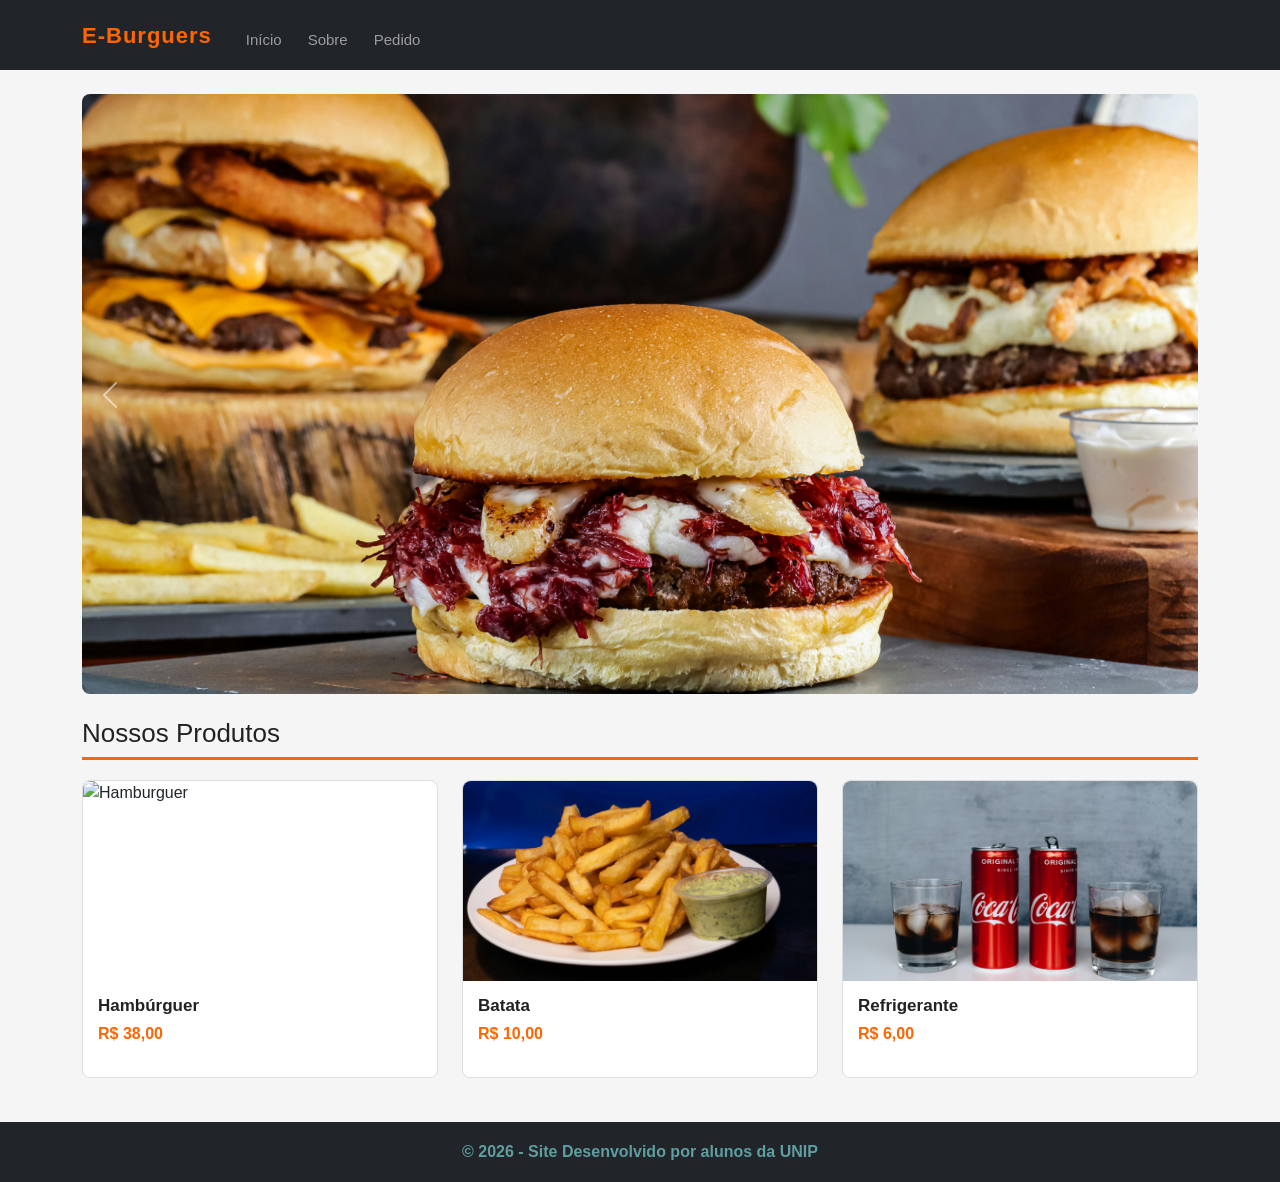
==== index.html @ 890afcfe "first commit" ====
<!DOCTYPE html>
<html lang="pt-BR">
<head>
    <meta charset="UTF-8">
    <title>E-Burguers</title>
    <link rel="icon" type="image/x-icon" href="img/icon.png">

    <!-- Bootstrap -->
    <link href="https://cdn.jsdelivr.net/npm/bootstrap@5.3.0/dist/css/bootstrap.min.css" rel="stylesheet">

    <!-- CSS externo -->
    <link rel="stylesheet" href="css/style.css">
</head>

<body>

<!-- HEADER -->
<header>
    <nav class="navbar navbar-expand-lg navbar-dark bg-dark">
        <div class="container">
            <a class="navbar-brand" href="index.html">E-Burguers</a>

            <button class="navbar-toggler" type="button" data-bs-toggle="collapse" data-bs-target="#menu">
                <span class="navbar-toggler-icon"></span>
            </button>

            <div class="collapse navbar-collapse" id="menu">
                <ul class="navbar-nav">
                    <li class="nav-item">
                        <a class="nav-link" href="index.html">Início</a>
                    </li>
                    <li class="nav-item">
                        <a class="nav-link" href="sobre.html">Sobre</a>
                    </li>
                    <li class="nav-item">
                        <a class="nav-link" href="pedido.html">Pedido</a>
                    </li>
                </ul>
            </div>
        </div>
    </nav>
</header>

<!-- MAIN -->
<main>

    <!-- CAROUSEL -->
    <section class="container mt-4">
        <div id="carouselExample" class="carousel slide" data-bs-ride="carousel" data-bs-interval="3000">

            <div class="carousel-inner">
                <div class="carousel-item active">
                    <img src="img/carousel1.jpg" class="d-block w-100" alt="Lanche 1">
                </div>

                <div class="carousel-item">
                    <img src="img/carousel2.jpg" class="d-block w-100" alt="Lanche 2">
                </div>

                <div class="carousel-item">
                    <img src="img/carousel3.jpg" class="d-block w-100" alt="Lanche 3">
                </div>
            </div>

            <button class="carousel-control-prev" type="button" data-bs-target="#carouselExample" data-bs-slide="prev">
                <span class="carousel-control-prev-icon"></span>
            </button>

            <button class="carousel-control-next" type="button" data-bs-target="#carouselExample" data-bs-slide="next">
                <span class="carousel-control-next-icon"></span>
            </button>

        </div>
    </section>

    <!-- CARDS -->
    <section class="container mt-4">
        <h2>Nossos Produtos</h2>

        <div class="row">

            <div class="col-md-4">
                <div class="card">
                    <img src="img/hamburguer.jpg" class="card-img-top" alt="Hamburguer">
                    <div class="card-body">
                        <h5 class="Hamburguer.jpg">Hambúrguer</h5>
                        <p>R$ 38,00</p>
                    </div>
                </div>
            </div>

            <div class="col-md-4">
                <div class="card">
                    <img src="img/batata.jpg" class="card-img-top" alt="Batata">
                    <div class="card-body">
                        <h5 class="card-title">Batata</h5>
                        <p>R$ 10,00</p>
                    </div>
                </div>
            </div>

            <div class="col-md-4">
                <div class="card">
                    <img src="img/refrigerante.jpg" class="card-img-top" alt="Refrigerante">
                    <div class="card-body">
                        <h5 class="card-title">Refrigerante</h5>
                        <p>R$ 6,00</p>
                    </div>
                </div>
            </div>

        </div>
    </section>

</main>

<!-- FOOTER -->
<footer class="bg-dark text-white text-center mt-4">
    <p><a href="https://www.unip.br" target="_blank" class="link-UNIP">© 2026 - Site Desenvolvido por alunos da UNIP</a></p>
</footer>

<!-- Bootstrap JS -->
<script src="https://cdn.jsdelivr.net/npm/bootstrap@5.3.0/dist/js/bootstrap.bundle.min.js"></script>

</body>
</html>
---- css/style.css ----
/* ===== GERAL ===== */
body {
    margin: 0;
    padding: 0;
    background-color: #f5f5f5;
    font-family: Arial, sans-serif;
}

/* ===== TOPO ===== */
.topo {
    width: 100%;
}

.navbar-brand {
    font-size: 22px;
    font-weight: bold;
    letter-spacing: 1px;
    color: #ff6600;
}

.nav-link {
    font-size: 15px;
    margin-left: 10px;
}

/* ===== CONTEÚDO ===== */
.principal {
    padding: 20px;
}

/* ===== SEÇÕES ===== */
.secao {
    background-color: #ffffff;
    margin-top: 20px;
    margin-bottom: 20px;
    padding: 30px;
    border-radius: 8px;
    border: 1px solid #dddddd;
}

/* ===== TÍTULOS ===== */
h2 {
    margin-top: 10px;
    margin-bottom: 20px;
    color: #222222;
    font-size: 26px;
    border-bottom: 3px solid #ff6600;
    padding-bottom: 8px;
}

h3 {
    margin-top: 20px;
    margin-bottom: 12px;
    color: #333333;
    font-size: 18px;
}

/* ===== TEXTO ===== */
p {
    margin-top: 10px;
    line-height: 24px;
    color: #444444;
}

/* ===== LISTA ===== */
ul {
    margin-top: 10px;
    color: #444444;
    line-height: 28px;
}

/* ===== CAROUSEL ===== */
.carousel-item img {
    height: 600px;
    object-fit: cover;
    border-radius: 8px;
}

.carousel-control-prev,
.carousel-control-next {
    width: 5%;
    height: 97%;
    
}

/* ===== CARDS DE PRODUTOS ===== */
.card {
    border: 1px solid #dddddd;
    border-radius: 8px;
    margin-bottom: 20px;
}

.card-img-top {
    height: 200px;
    object-fit: cover;
    border-radius: 8px 8px 0 0;
}

.card-body {
    padding: 15px;
    background-color: #ffffff;
    border-radius: 0 0 8px 8px;
}

.card-body h5 {
    font-size: 17px;
    font-weight: bold;
    color: #222222;
    margin-bottom: 5px;
}

.card-body p {
    font-size: 16px;
    font-weight: bold;
    color: #ff6600;
    margin-top: 5px;
}

/* ===== FORMULÁRIO ===== */
form {
    background-color: #ffffff;
    padding: 25px;
    border-radius: 8px;
    border: 1px solid #dddddd;
}

/* LABELS */
label {
    display: block;
    margin-top: 15px;
    margin-bottom: 4px;
    font-weight: bold;
    color: #333333;
    font-size: 14px;
}

/* INPUTS */
input {
    width: 100%;
    height: 38px;
    padding-left: 10px;
    margin-top: 4px;
    border: 1px solid #cccccc;
    border-radius: 5px;
    font-size: 14px;
    background-color: #fafafa;
}

input:focus {
    border: 1px solid #ff6600;
    outline: none;
    background-color: #ffffff;
}

/* SELECT */
select {
    width: 100%;
    height: 38px;
    margin-top: 4px;
    padding-left: 8px;
    border: 1px solid #cccccc;
    border-radius: 5px;
    font-size: 14px;
    background-color: #fafafa;
}

select:focus {
    border: 1px solid #ff6600;
    outline: none;
}

/* CHECKBOX E RADIO */
input[type="checkbox"],
input[type="radio"] {
    width: auto;
    height: auto;
    margin-right: 6px;
}

/* ===== BOTÃO ===== */
button {
    width: 160px;
    height: 42px;
    background-color: #ff6600;
    color: #ffffff;
    border: none;
    border-radius: 6px;
    font-size: 15px;
    font-weight: bold;
    cursor: pointer;
    margin-top: 10px;
}

button:hover {
    background-color: #cc5200;
}

/* ===== RESULTADO ===== */
#resultado {
    margin-top: 20px;
    color: #008000;
    font-size: 18px;
}

/* ===== IMAGEM SOBRE ===== */
.secao img {
    width: 300px;
    margin-top: 10px;
    border-radius: 8px;
}

/* ===== TABELA ===== */
.tabela {
    width: 100%;
    margin-top: 10px;
    border-collapse: collapse;
}

.tabela th {
    background-color: #ff6600;
    color: #ffffff;
    padding: 12px;
    text-align: left;
}

.tabela td {
    border: 1px solid #dddddd;
    padding: 10px;
    color: #333333;
}

.tabela tr:nth-child(even) {
    background-color: #aaa;
}

/* ===== LINKS ===== */
a {
    color: #333333;
    text-decoration: none;
}

a:hover {
    color: #ff6600;
}

/* LINK IFOOD */
.link-ifood {
    color: #d90000;
    font-weight: bold;
}

.link-ifood:hover {
    color: #a00000;
}

/* LINK UNIP */
.link-UNIP {
    color: cadetblue;
    font-weight: bold;
}

.link-UNIP:hover {
    color: rgb(29, 82, 117);
}

/* ===== RODAPÉ ===== */
.rodape {
    background-color: #1a1a1a;
    color: #ffffff;
    text-align: center;
    padding: 18px;
    margin-top: 30px;
}

footer.bg-dark {
    padding: 18px;
}

footer p {
    margin: 0;
    color: #ffffff;
}


@media (max-width: 768px) {
 
    .carousel-item img {
        height: 200px;
    }
 
    .secao {
        padding: 15px;
    }
 
    .secao img {
        width: 100%;
    }
 
    button {
        width: 100%;
    }
 
    .tabela {
        font-size: 13px;
    }
 
}
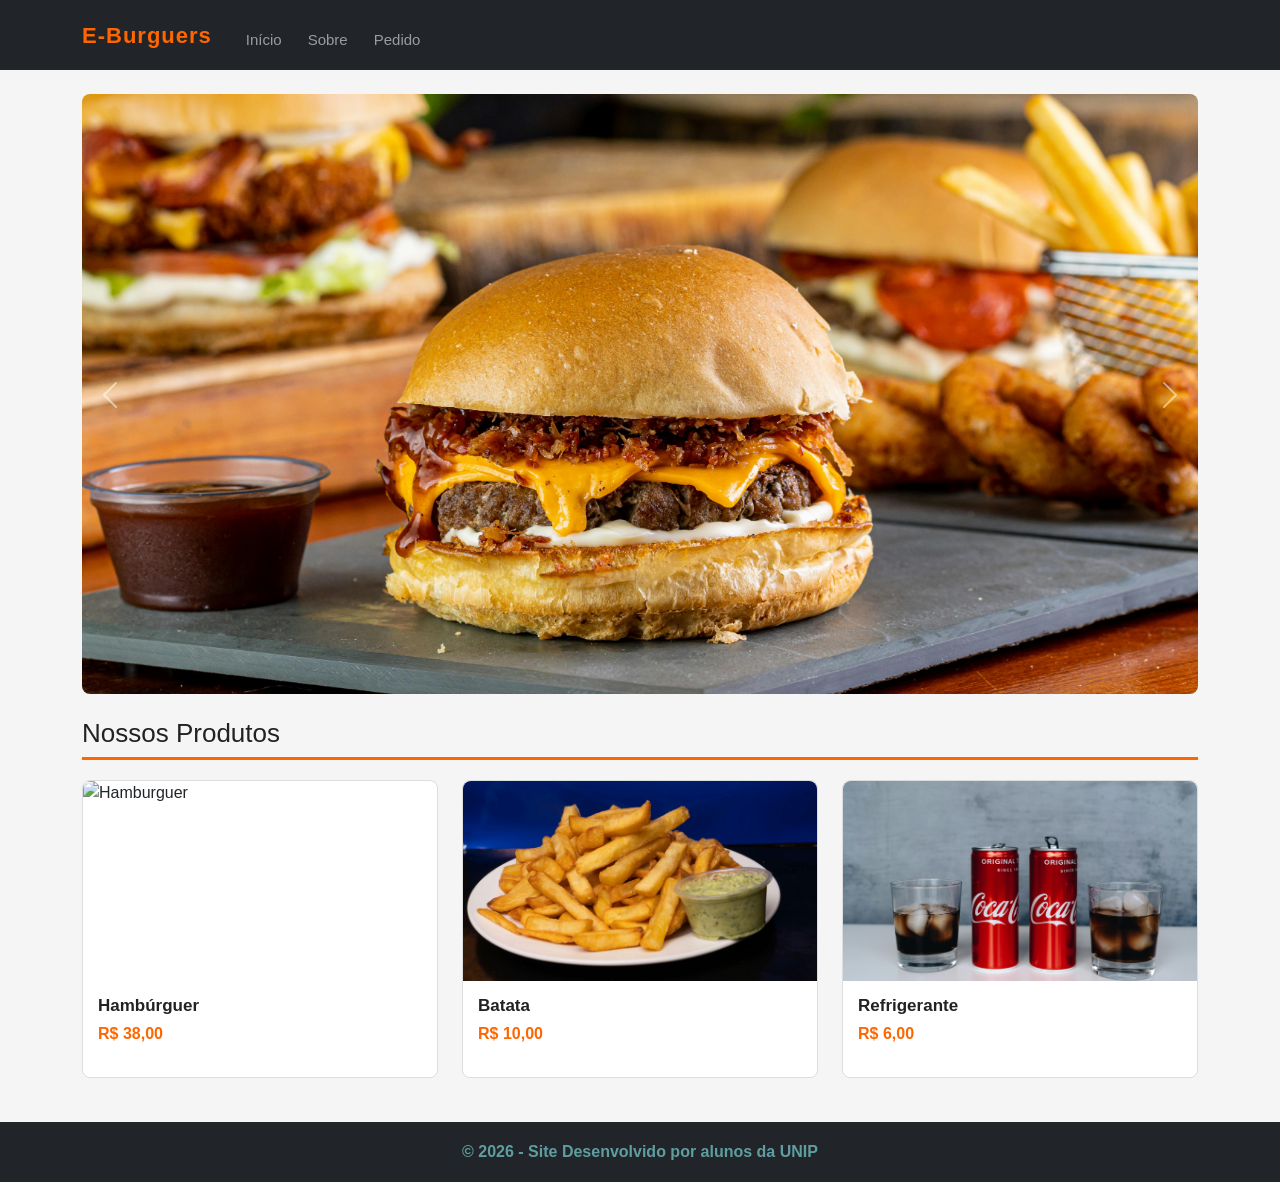
==== commit d9f1c575: "corrigindo responsividae(eu espero)" ====
--- a/index.html
+++ b/index.html
@@ -2,6 +2,7 @@
 <html lang="pt-BR">
 <head>
     <meta charset="UTF-8">
+    <meta name="viewport" content="width=device-width, initial-scale=1.0">
     <title>E-Burguers</title>
     <link rel="icon" type="image/x-icon" href="img/icon.png">
 
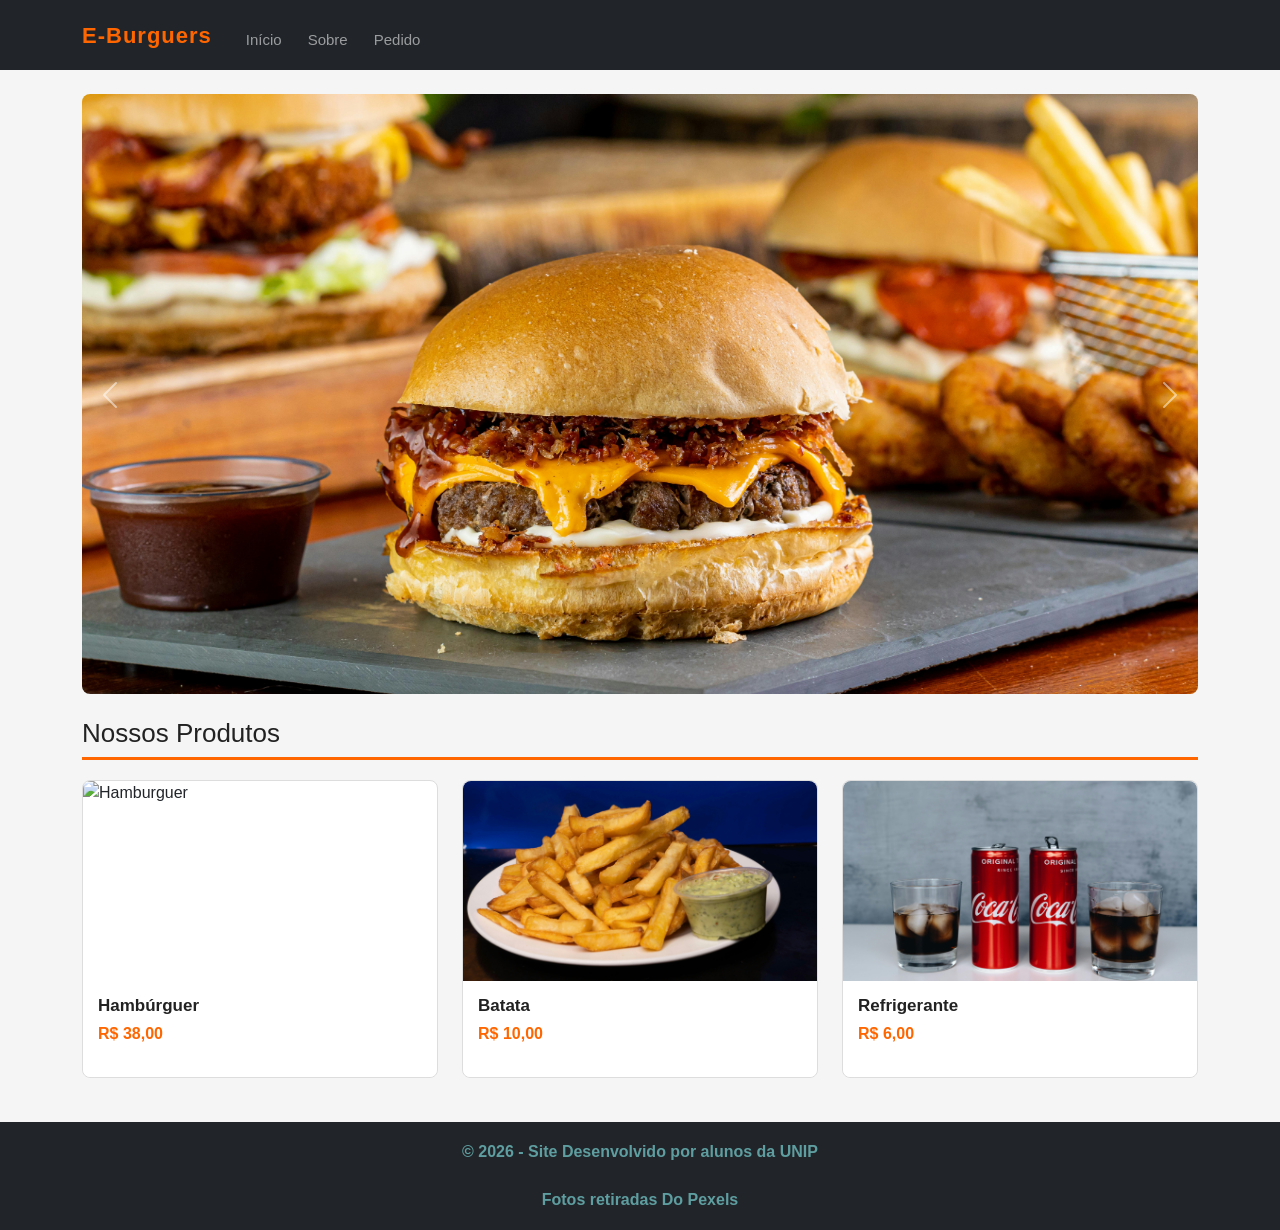
==== commit 846a7b03: "first commit" ====
--- a/index.html
+++ b/index.html
@@ -6,16 +6,16 @@
     <title>E-Burguers</title>
     <link rel="icon" type="image/x-icon" href="img/icon.png">
 
-    <!-- Bootstrap -->
+   
     <link href="https://cdn.jsdelivr.net/npm/bootstrap@5.3.0/dist/css/bootstrap.min.css" rel="stylesheet">
 
-    <!-- CSS externo -->
+
     <link rel="stylesheet" href="css/style.css">
 </head>
 
 <body>
 
-<!-- HEADER -->
+
 <header>
     <nav class="navbar navbar-expand-lg navbar-dark bg-dark">
         <div class="container">
@@ -42,10 +42,10 @@
     </nav>
 </header>
 
-<!-- MAIN -->
+
 <main>
 
-    <!-- CAROUSEL -->
+    <!-- CAROUSEL de fotos -->
     <section class="container mt-4">
         <div id="carouselExample" class="carousel slide" data-bs-ride="carousel" data-bs-interval="3000">
 
@@ -74,7 +74,7 @@
         </div>
     </section>
 
-    <!-- CARDS -->
+
     <section class="container mt-4">
         <h2>Nossos Produtos</h2>
 
@@ -115,12 +115,14 @@
 
 </main>
 
-<!-- FOOTER -->
+
 <footer class="bg-dark text-white text-center mt-4">
     <p><a href="https://www.unip.br" target="_blank" class="link-UNIP">© 2026 - Site Desenvolvido por alunos da UNIP</a></p>
+    <br>
+    <p><a href="https://www.pexels.com/pt-br/" target="_blank" class="link-UNIP">Fotos retiradas Do Pexels</a></p>
 </footer>
 
-<!-- Bootstrap JS -->
+
 <script src="https://cdn.jsdelivr.net/npm/bootstrap@5.3.0/dist/js/bootstrap.bundle.min.js"></script>
 
 </body>
--- a/css/style.css
+++ b/css/style.css
@@ -1,4 +1,3 @@
-/* ===== GERAL ===== */
 body {
     margin: 0;
     padding: 0;
@@ -6,7 +5,6 @@
     font-family: Arial, sans-serif;
 }
 
-/* ===== TOPO ===== */
 .topo {
     width: 100%;
 }
@@ -23,12 +21,12 @@
     margin-left: 10px;
 }
 
-/* ===== CONTEÚDO ===== */
+
 .principal {
     padding: 20px;
 }
 
-/* ===== SEÇÕES ===== */
+
 .secao {
     background-color: #ffffff;
     margin-top: 20px;
@@ -38,7 +36,7 @@
     border: 1px solid #dddddd;
 }
 
-/* ===== TÍTULOS ===== */
+
 h2 {
     margin-top: 10px;
     margin-bottom: 20px;
@@ -55,21 +53,21 @@
     font-size: 18px;
 }
 
-/* ===== TEXTO ===== */
+
 p {
     margin-top: 10px;
     line-height: 24px;
     color: #444444;
 }
 
-/* ===== LISTA ===== */
+
 ul {
     margin-top: 10px;
     color: #444444;
     line-height: 28px;
 }
 
-/* ===== CAROUSEL ===== */
+
 .carousel-item img {
     height: 600px;
     object-fit: cover;
@@ -83,7 +81,7 @@
     
 }
 
-/* ===== CARDS DE PRODUTOS ===== */
+
 .card {
     border: 1px solid #dddddd;
     border-radius: 8px;
@@ -115,8 +113,15 @@
     color: #ff6600;
     margin-top: 5px;
 }
-
-/* ===== FORMULÁRIO ===== */
+.card {
+  transition: 0.3s;
+}
+
+.card:hover {
+  transform: scale(1.05);
+}
+
+
 form {
     background-color: #ffffff;
     padding: 25px;
@@ -124,7 +129,7 @@
     border: 1px solid #dddddd;
 }
 
-/* LABELS */
+
 label {
     display: block;
     margin-top: 15px;
@@ -134,7 +139,7 @@
     font-size: 14px;
 }
 
-/* INPUTS */
+
 input {
     width: 100%;
     height: 38px;
@@ -152,7 +157,7 @@
     background-color: #ffffff;
 }
 
-/* SELECT */
+
 select {
     width: 100%;
     height: 38px;
@@ -169,7 +174,7 @@
     outline: none;
 }
 
-/* CHECKBOX E RADIO */
+
 input[type="checkbox"],
 input[type="radio"] {
     width: auto;
@@ -177,7 +182,7 @@
     margin-right: 6px;
 }
 
-/* ===== BOTÃO ===== */
+
 button {
     width: 160px;
     height: 42px;
@@ -195,21 +200,21 @@
     background-color: #cc5200;
 }
 
-/* ===== RESULTADO ===== */
+
 #resultado {
     margin-top: 20px;
     color: #008000;
     font-size: 18px;
 }
 
-/* ===== IMAGEM SOBRE ===== */
+
 .secao img {
     width: 300px;
     margin-top: 10px;
     border-radius: 8px;
 }
 
-/* ===== TABELA ===== */
+
 .tabela {
     width: 100%;
     margin-top: 10px;
@@ -233,7 +238,7 @@
     background-color: #aaa;
 }
 
-/* ===== LINKS ===== */
+
 a {
     color: #333333;
     text-decoration: none;
@@ -243,7 +248,7 @@
     color: #ff6600;
 }
 
-/* LINK IFOOD */
+
 .link-ifood {
     color: #d90000;
     font-weight: bold;
@@ -253,7 +258,6 @@
     color: #a00000;
 }
 
-/* LINK UNIP */
 .link-UNIP {
     color: cadetblue;
     font-weight: bold;
@@ -263,7 +267,7 @@
     color: rgb(29, 82, 117);
 }
 
-/* ===== RODAPÉ ===== */
+
 .rodape {
     background-color: #1a1a1a;
     color: #ffffff;
@@ -304,4 +308,4 @@
         font-size: 13px;
     }
  
-}+}
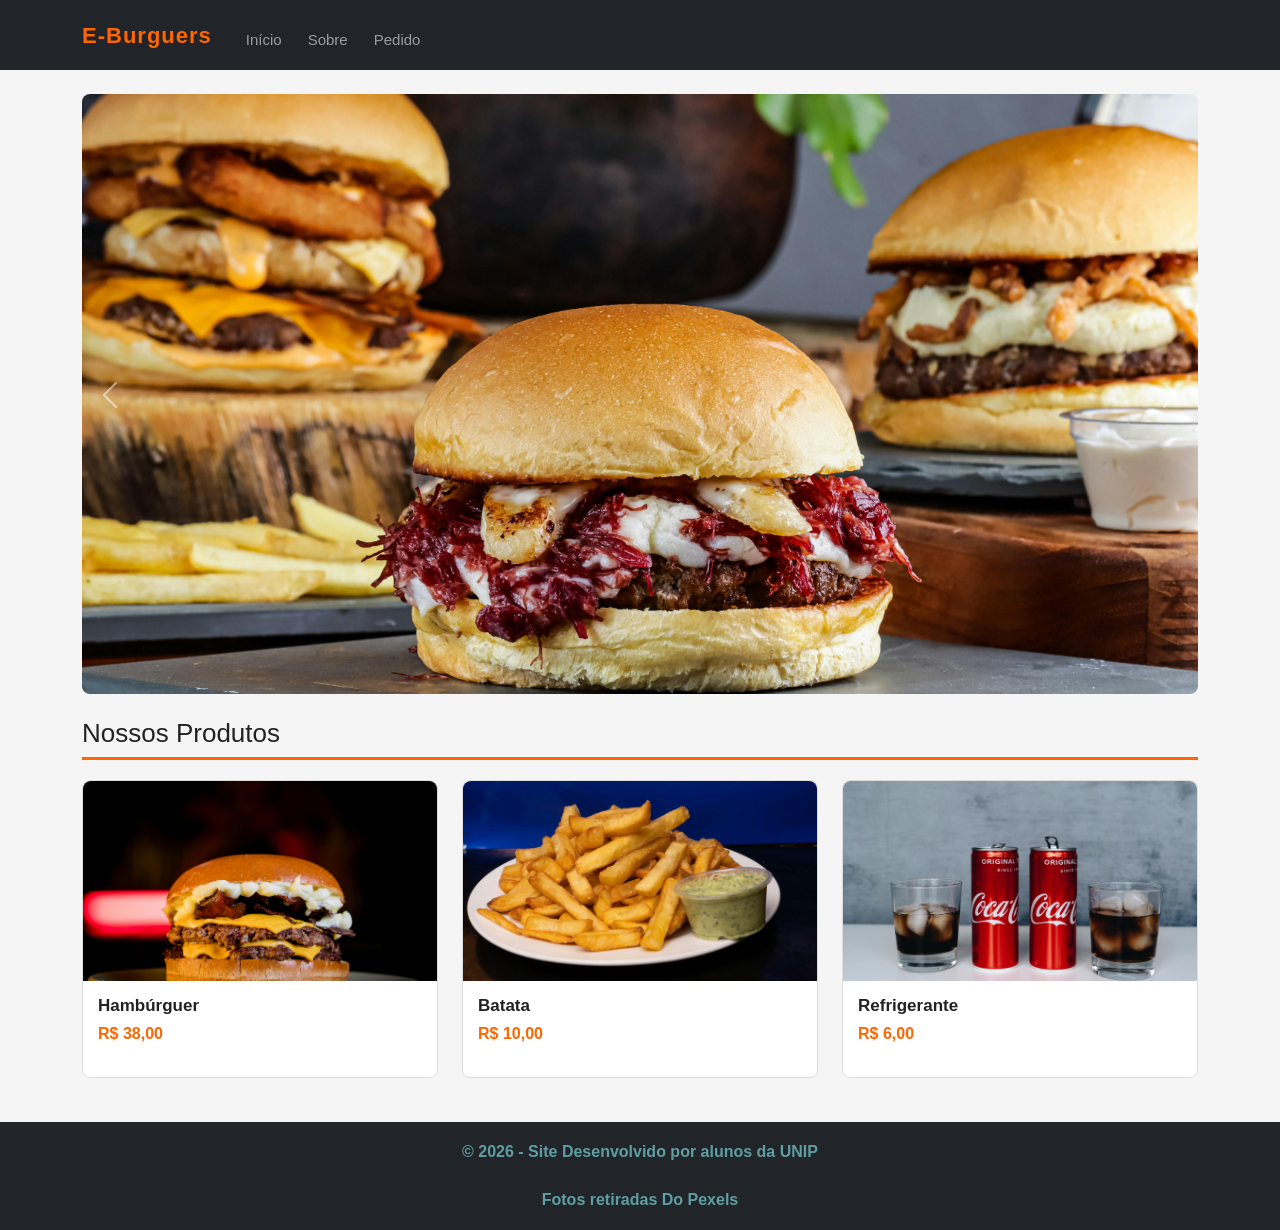
==== commit 471df388: "arrumando as imgs Corrected image file name case for consistency." ====
--- a/index.html
+++ b/index.html
@@ -82,7 +82,7 @@
 
             <div class="col-md-4">
                 <div class="card">
-                    <img src="img/hamburguer.jpg" class="card-img-top" alt="Hamburguer">
+                    <img src="img/Hamburguer.jpg" class="card-img-top" alt="Hamburguer">
                     <div class="card-body">
                         <h5 class="Hamburguer.jpg">Hambúrguer</h5>
                         <p>R$ 38,00</p>
@@ -126,4 +126,4 @@
 <script src="https://cdn.jsdelivr.net/npm/bootstrap@5.3.0/dist/js/bootstrap.bundle.min.js"></script>
 
 </body>
-</html>+</html>
